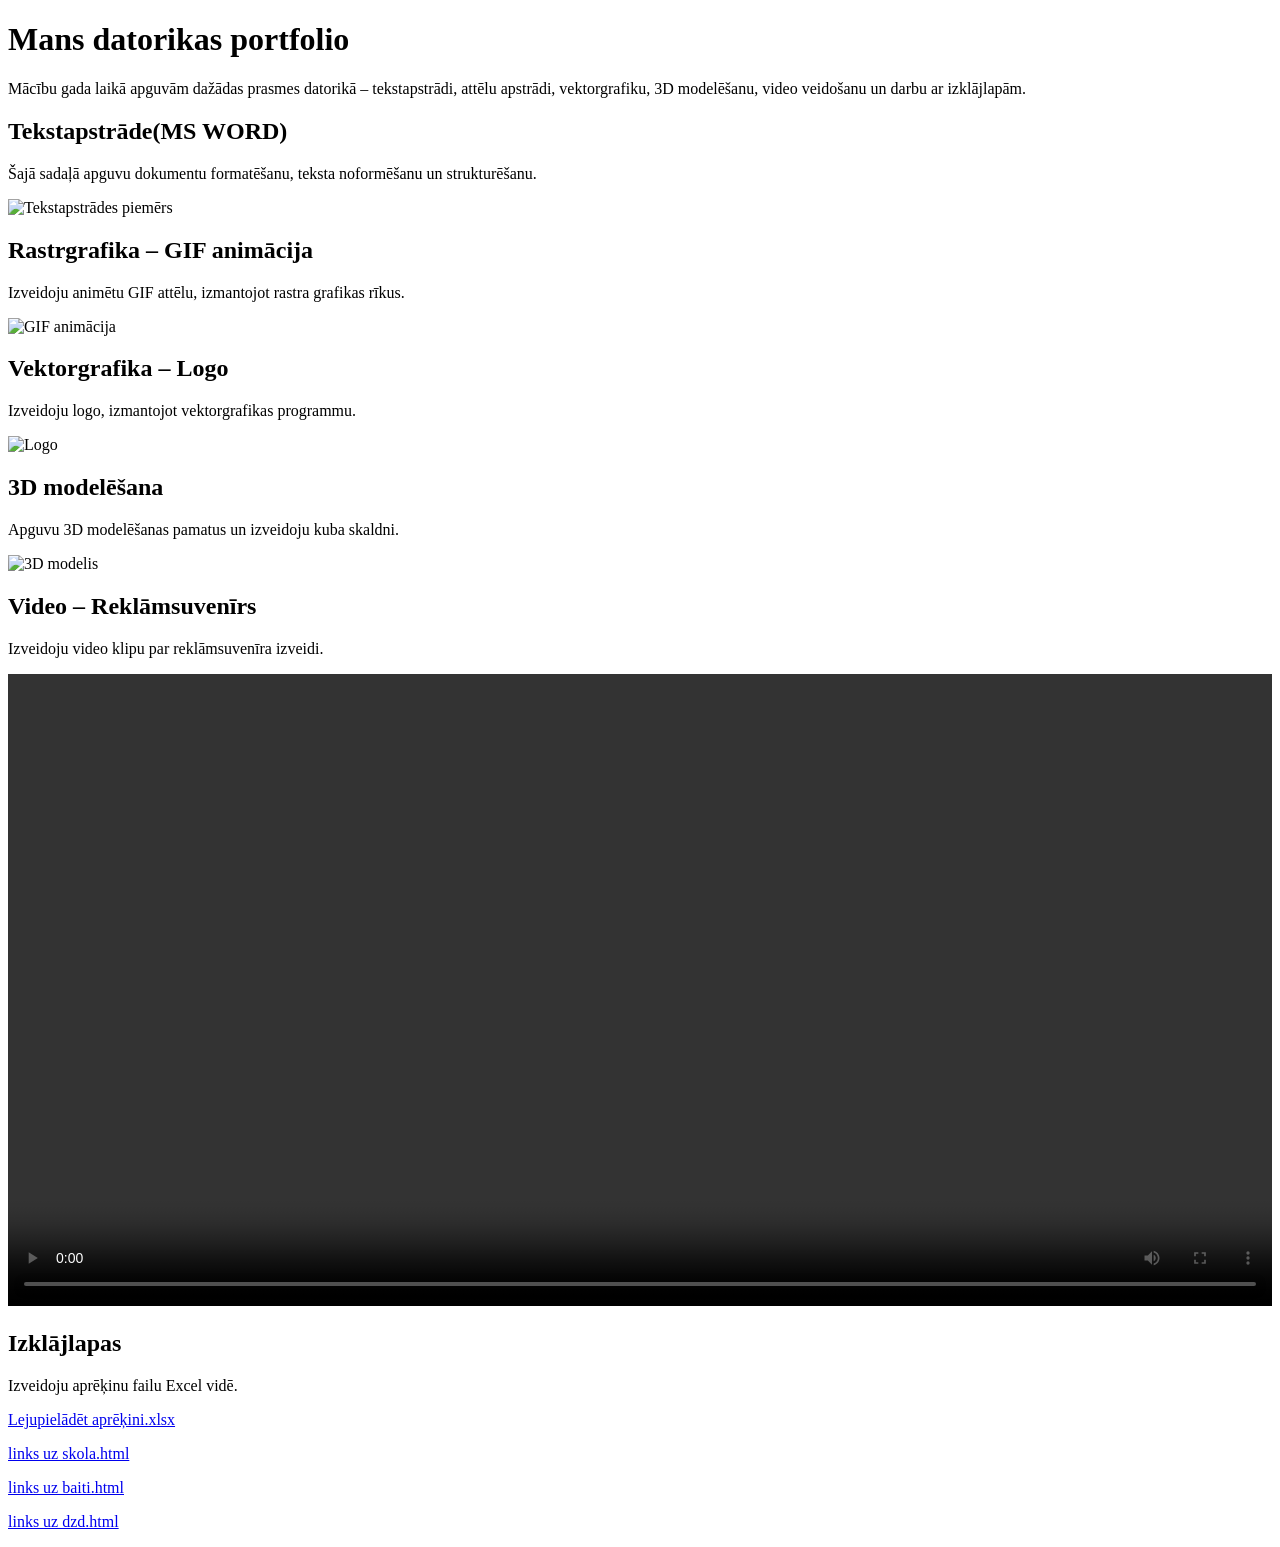
==== index.html @ 994fd0fd "Add files via upload" ====
<!DOCTYPE html>
<head>
    <meta charset="UTF-8">
    <title>Mans portfolio</title>
    <link rel="stylesheet" href="mansStils.css">
</head>
<body>

<div class="container">

    <h1>Mans datorikas portfolio</h1>
    <p>
        Mācību gada laikā apguvām dažādas prasmes datorikā – tekstapstrādi, attēlu apstrādi,
        vektorgrafiku, 3D modelēšanu, video veidošanu un darbu ar izklājlapām.
    </p>

    <!-- 1. tekstapstrāde -->
    <h2>Tekstapstrāde(MS WORD)</h2>
    <p>
        Šajā sadaļā apguvu dokumentu formatēšanu, teksta noformēšanu un strukturēšanu.
    </p>
    <img src="images/msword.jpg" alt="Tekstapstrādes piemērs">

    <!-- 2. rastrgrafika (GIF) -->
    <h2>Rastrgrafika – GIF animācija</h2>
    <p>
        Izveidoju animētu GIF attēlu, izmantojot rastra grafikas rīkus.
    </p>
    <img src="images/WIFI.gif" alt="GIF animācija">

    <!-- 3. vektorgrafika -->
    <h2>Vektorgrafika – Logo</h2>
    <p>
        Izveidoju logo, izmantojot vektorgrafikas programmu.
    </p>
    <img src="images/VARIS_LOGO.svg" alt="Logo">

    <!-- 4. 3D modelēšana -->
    <h2>3D modelēšana</h2>
    <p>
        Apguvu 3D modelēšanas pamatus un izveidoju kuba skaldni.
    </p>
    <img src="images/3d.png" alt="3D modelis">

    <!-- 5. Video -->
    <h2>Video – Reklāmsuvenīrs</h2>
    <p>
        Izveidoju video klipu par reklāmsuvenīra izveidi.
    </p>
    <video controls width="100%">
        <source src="video.mp4" type="video/mp4">
 
    </video>

    <!-- 6. Izklājlapas -->
    <h2>Izklājlapas</h2>
    <p>
        Izveidoju aprēķinu failu Excel vidē.
    </p>
    <a href="aprekini.xlsx" download>Lejupielādēt aprēķini.xlsx</a>

    <p>   <a href="skola.html"> links uz skola.html </a> </p>
    <p>   <a href="baiti.html"> links uz baiti.html </a> </p>
            <p>   <a href="dzd.html"> links uz dzd.html </a> </p>
            
    
</div>

</body>
</html>

</body>
</html>
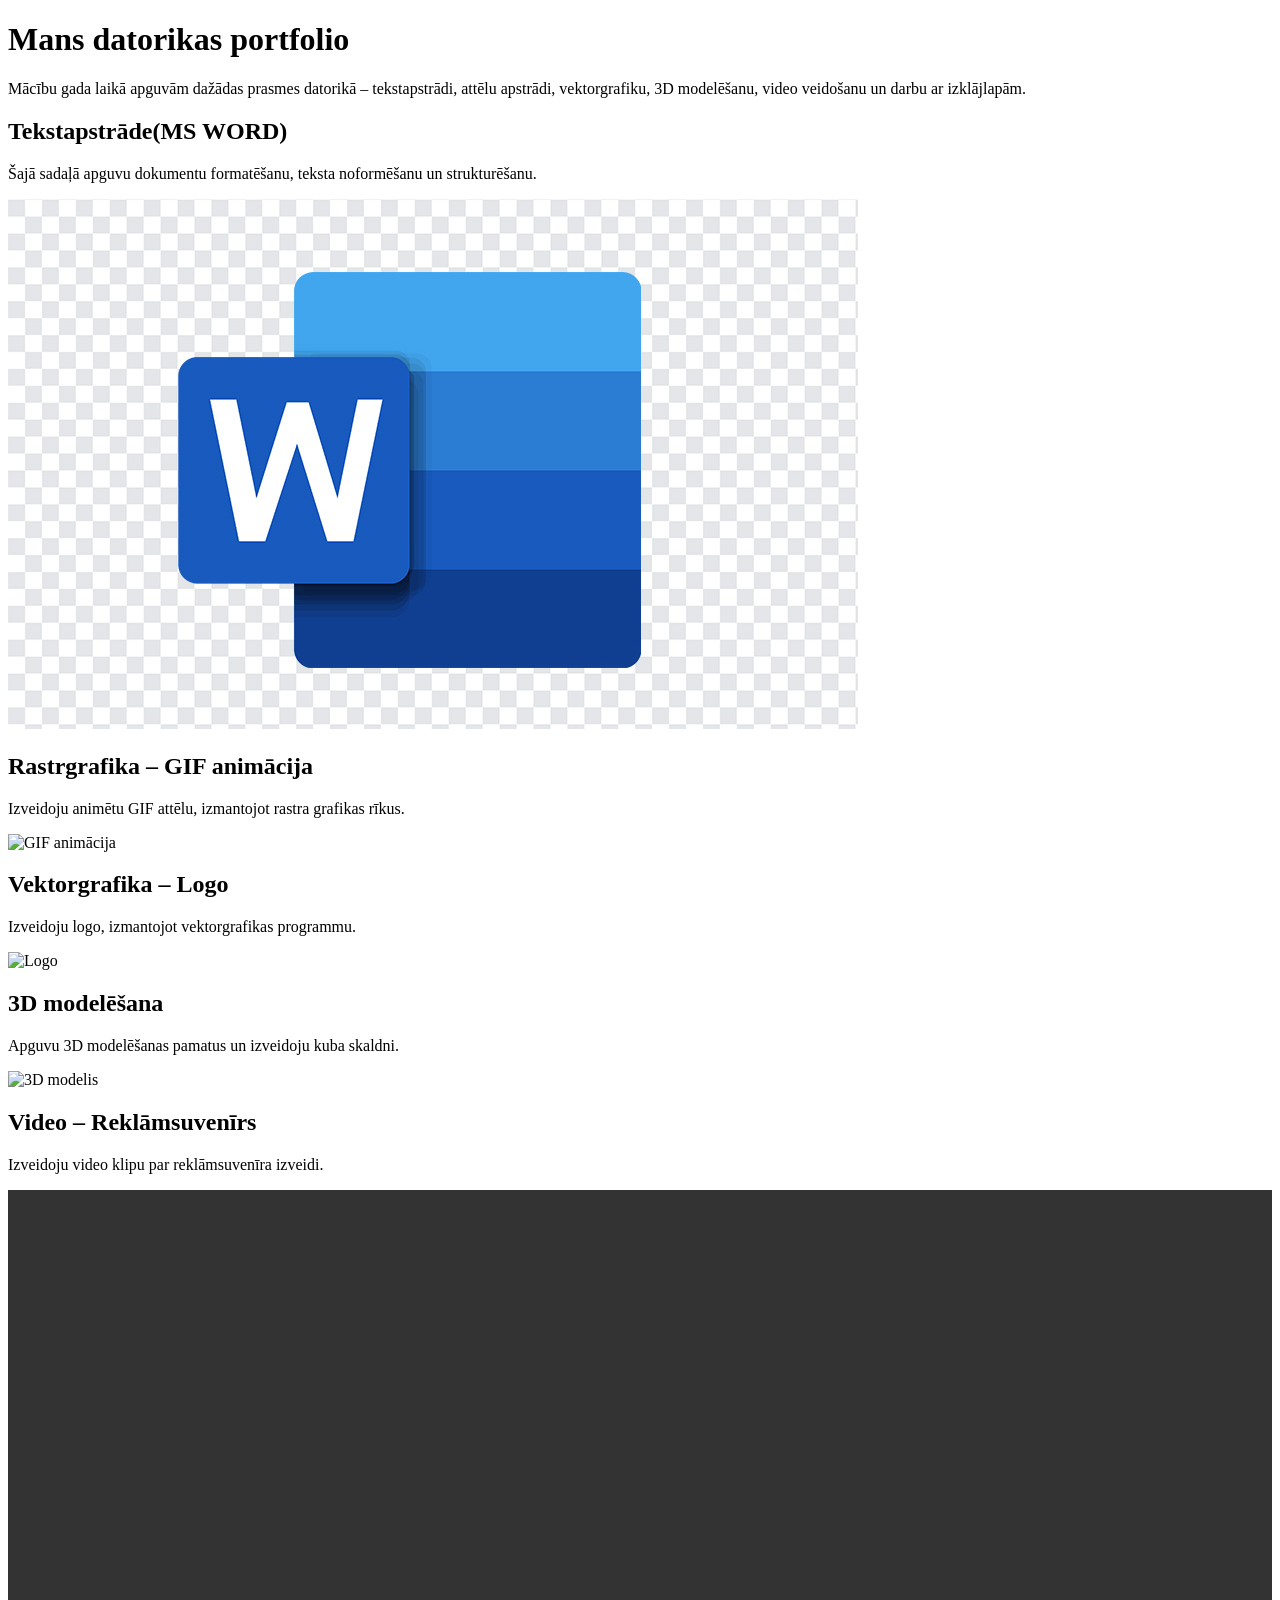
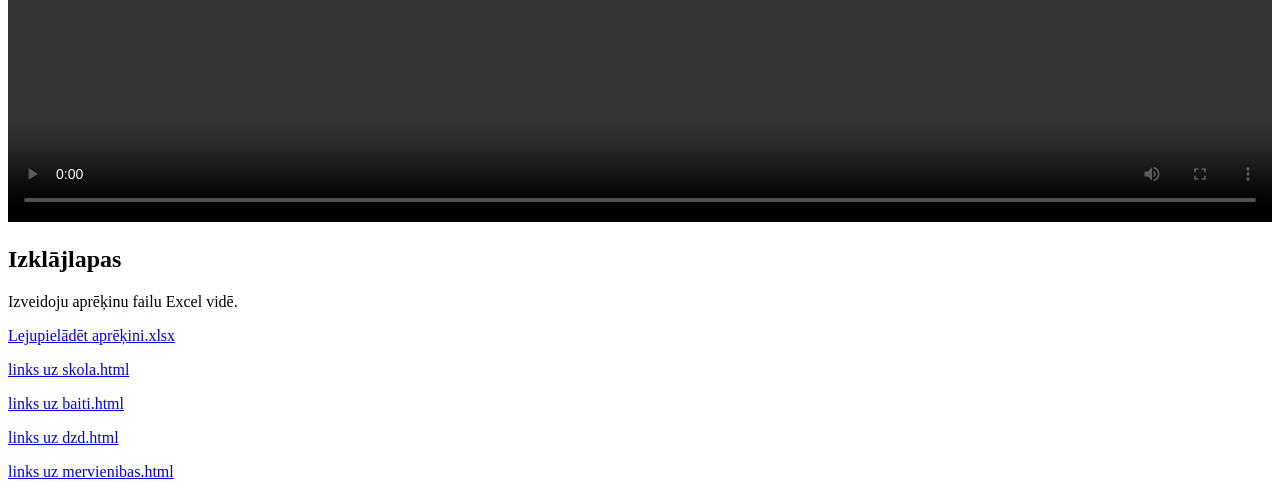
==== commit c695dc2e: "Add files via upload" ====
--- a/index.html
+++ b/index.html
@@ -62,7 +62,7 @@
     <p>   <a href="skola.html"> links uz skola.html </a> </p>
     <p>   <a href="baiti.html"> links uz baiti.html </a> </p>
             <p>   <a href="dzd.html"> links uz dzd.html </a> </p>
-            
+             <p>   <a href="mervienibas.html"> links uz mervienibas.html </a> </p>
     
 </div>
 
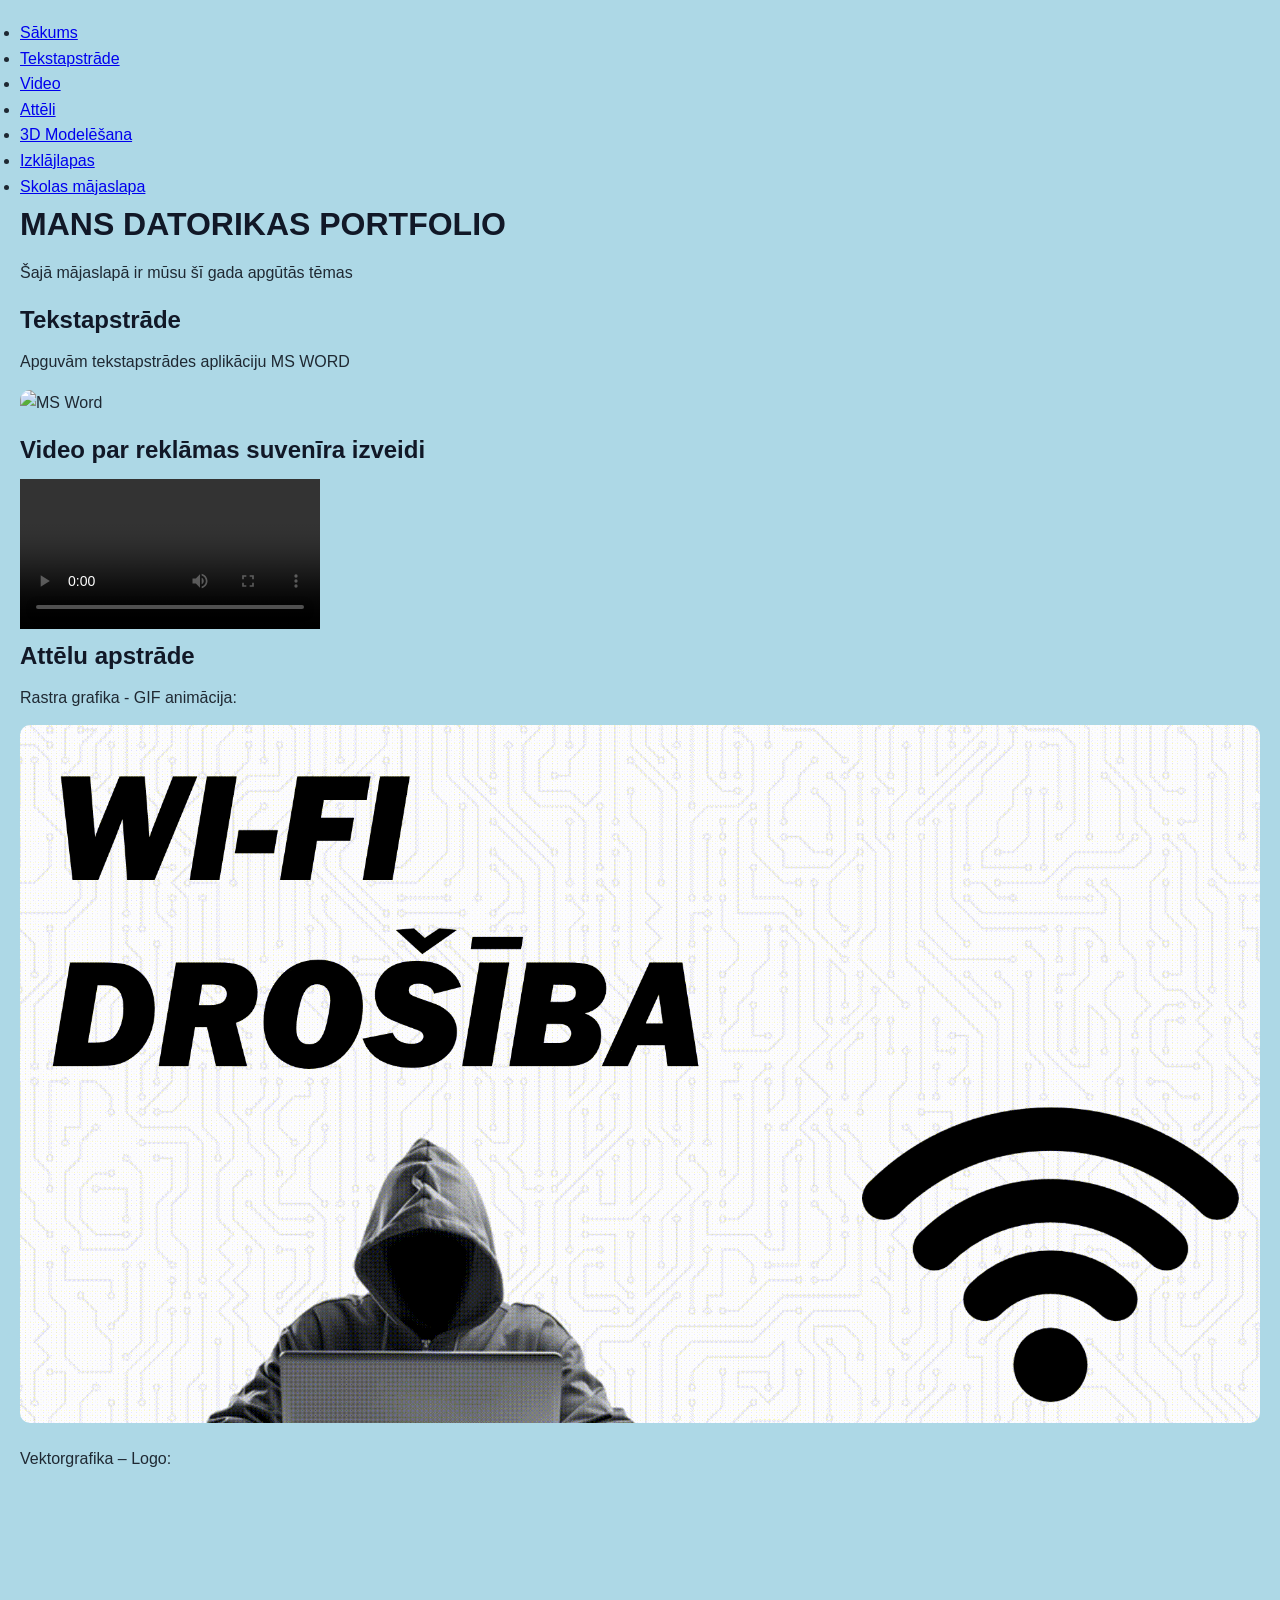
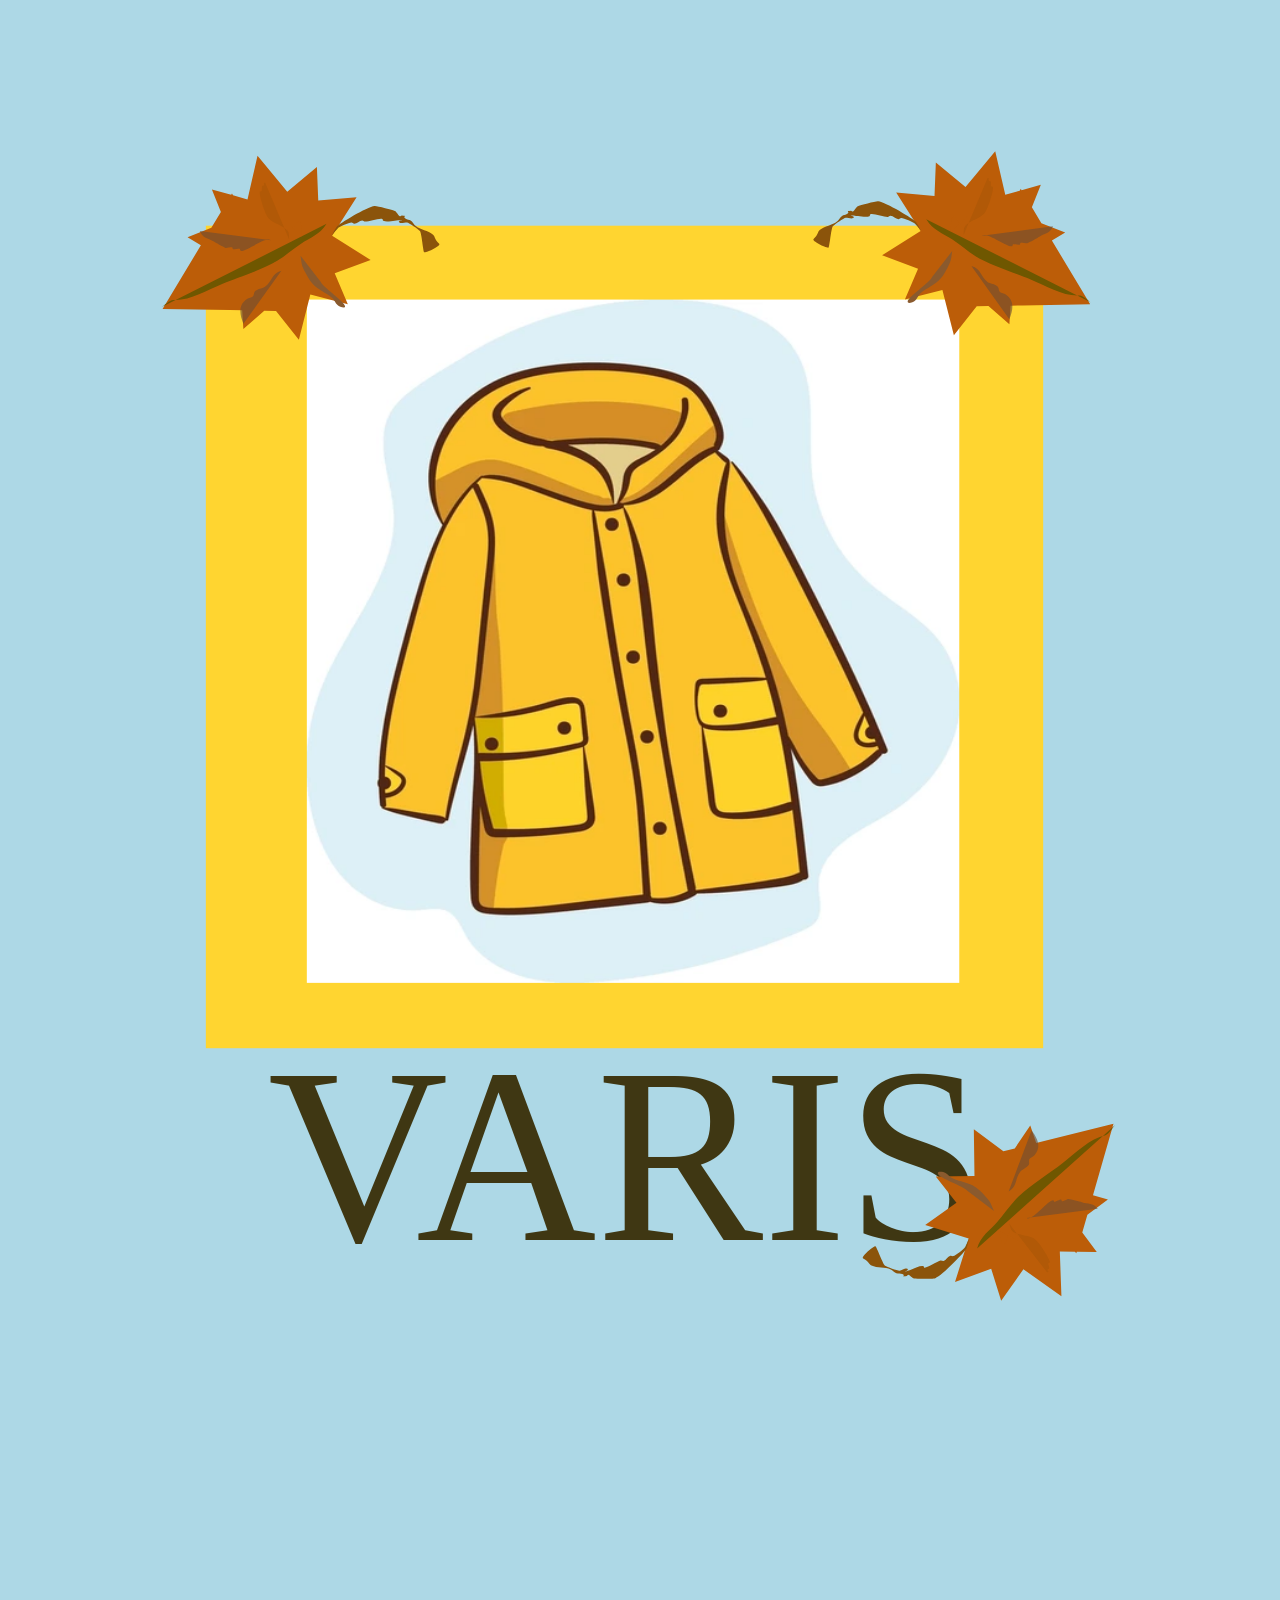
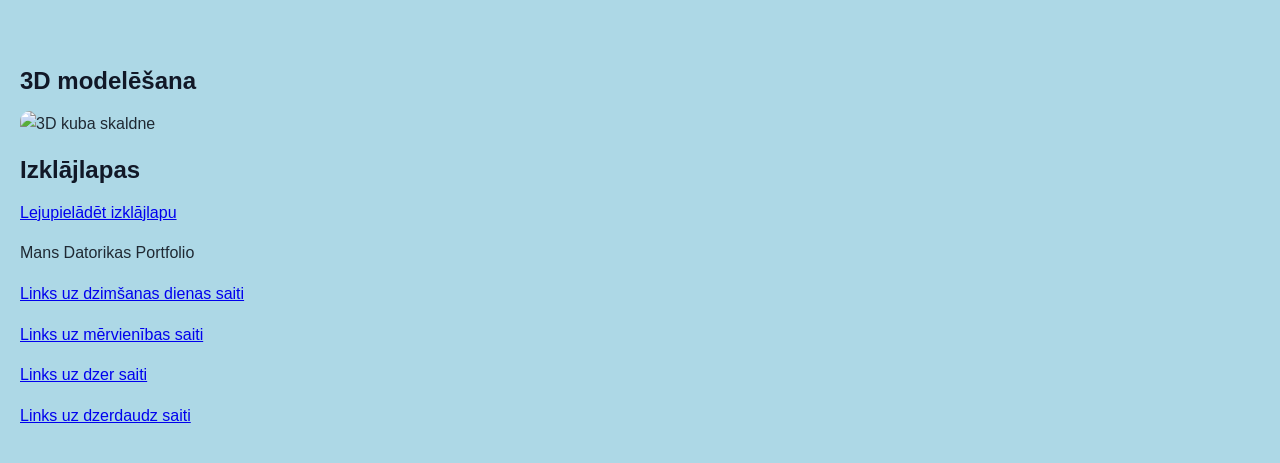
==== commit b8545c50: "Add files via upload" ====
--- a/index.html
+++ b/index.html
@@ -1,73 +1,76 @@
 <!DOCTYPE html>
+<html lang="lv">
 <head>
     <meta charset="UTF-8">
-    <title>Mans portfolio</title>
-    <link rel="stylesheet" href="mansStils.css">
+    <meta name="viewport" content="width=device-width, initial-scale=1.0">
+    <title>Mans Datorikas Portfolio</title>
+    <link rel="stylesheet" href="css/mansStils.css">
 </head>
 <body>
 
-<div class="container">
+    <!-- Navigācijas panelis -->
+    <nav class="navbar">
+        <ul>
+            <li><a href="#projekts">Sākums</a></li>
+             <li><a href="#tekstapstrade">Tekstapstrāde</a></li>
+            <li><a href="#video">Video</a></li>
+            <li><a href="#atteli">Attēli</a></li>
+            <li><a href="#3D">3D Modelēšana</a></li>
+            <li><a href="#izklajlapas">Izklājlapas</a></li>
+            <li><a href="skola.html">Skolas mājaslapa</a></li>
+        
+        </ul>
+    </nav>
 
-    <h1>Mans datorikas portfolio</h1>
-    <p>
-        Mācību gada laikā apguvām dažādas prasmes datorikā – tekstapstrādi, attēlu apstrādi,
-        vektorgrafiku, 3D modelēšanu, video veidošanu un darbu ar izklājlapām.
-    </p>
+    <!-- Sākums -->
+    <header id="Sākums">
+        <h1>MANS DATORIKAS PORTFOLIO</h1>
+        <p>Šajā mājaslapā ir mūsu šī gada apgūtās tēmas</p>
+    </header>
 
-    <!-- 1. tekstapstrāde -->
-    <h2>Tekstapstrāde(MS WORD)</h2>
-    <p>
-        Šajā sadaļā apguvu dokumentu formatēšanu, teksta noformēšanu un strukturēšanu.
-    </p>
-    <img src="images/msword.jpg" alt="Tekstapstrādes piemērs">
+    <section id="Tekstapstrāde">
+        <h2>Tekstapstrāde</h2>
+        <p>Apguvām tekstapstrādes aplikāciju MS WORD </p>
+         <img src="word.png" alt="MS Word">
+    </section>
+    
+    
+    <section id="Video">
+        <h2>Video par reklāmas suvenīra izveidi</h2>
+        <video controls>
+            <source src="video.mp4" type="video/mp4">
+            Jūsu pārlūkprogramma neatbalsta video atskaņošanu.
+        </video>
+    </section>
 
-    <!-- 2. rastrgrafika (GIF) -->
-    <h2>Rastrgrafika – GIF animācija</h2>
-    <p>
-        Izveidoju animētu GIF attēlu, izmantojot rastra grafikas rīkus.
-    </p>
-    <img src="images/WIFI.gif" alt="GIF animācija">
+    <!-- Attēli un grafika -->
+    <section id="atteli">
+        <h2>Attēlu apstrāde</h2>
+        <p>Rastra grafika - GIF animācija:</p>
+        <img src="wifi.gif" alt="GIF animācija">
+        <p>Vektorgrafika – Logo:</p>
+        <img src="varislogo.svg" alt="Logo">
+    </section>
 
-    <!-- 3. vektorgrafika -->
-    <h2>Vektorgrafika – Logo</h2>
-    <p>
-        Izveidoju logo, izmantojot vektorgrafikas programmu.
-    </p>
-    <img src="images/VARIS_LOGO.svg" alt="Logo">
+    <!-- 3D modelēšana -->
+    <section id="3D">
+        <h2>3D modelēšana</h2>
+        <img src="3d.png" alt="3D kuba skaldne">
+    </section>
 
-    <!-- 4. 3D modelēšana -->
-    <h2>3D modelēšana</h2>
-    <p>
-        Apguvu 3D modelēšanas pamatus un izveidoju kuba skaldni.
-    </p>
-    <img src="images/3d.png" alt="3D modelis">
+    <!-- Izklājlapas -->
+    <section id="izklajlapas">
+        <h2>Izklājlapas</h2>
+        <p><a href="aprekini.xlsx" download>Lejupielādēt izklājlapu</a></p>
+    </section>
 
-    <!-- 5. Video -->
-    <h2>Video – Reklāmsuvenīrs</h2>
-    <p>
-        Izveidoju video klipu par reklāmsuvenīra izveidi.
-    </p>
-    <video controls width="100%">
-        <source src="video.mp4" type="video/mp4">
- 
-    </video>
-
-    <!-- 6. Izklājlapas -->
-    <h2>Izklājlapas</h2>
-    <p>
-        Izveidoju aprēķinu failu Excel vidē.
-    </p>
-    <a href="aprekini.xlsx" download>Lejupielādēt aprēķini.xlsx</a>
-
-    <p>   <a href="skola.html"> links uz skola.html </a> </p>
-    <p>   <a href="baiti.html"> links uz baiti.html </a> </p>
-            <p>   <a href="dzd.html"> links uz dzd.html </a> </p>
-             <p>   <a href="mervienibas.html"> links uz mervienibas.html </a> </p>
+    <footer>
+        <p>Mans Datorikas Portfolio</p>
+        <p><a href="dzd.html">Links uz dzimšanas dienas saiti</a></p>
+        <p><a href="mervienibas.html">Links uz mērvienības saiti</a></p>
+         <p><a href="dzer.html">Links uz dzer saiti</a></p>
+          <p><a href="dzerdaudz.html">Links uz dzerdaudz saiti</a></p>
+    </footer>
     
-</div>
-
-</body>
-</html>
-
 </body>
 </html>
--- a/css/mansStils.css
+++ b/css/mansStils.css
@@ -0,0 +1,115 @@
+/* Importē skaistu, modernu fontu */
+@import url('https://fonts.googleapis.com/css2?family=Inter:wght@300;400;600&display=swap');
+
+/* Reset */
+* {
+    margin: 0;
+    padding: 0;
+    box-sizing: border-box;
+}
+
+/* Pamata stils */
+body {
+    font-family: 'Inter', sans-serif;
+    background-color: #f9fafb;
+    color: #1f2933;
+    line-height: 1.6;
+    padding: 20px;
+    background-color: #ADD8E6;
+}
+
+
+
+/* Konteiners */
+.container {
+    max-width: 900px;
+    margin: 0 auto;
+    padding: 20px;
+}
+
+/* Virsraksti */
+h1, h2, h3 {
+    font-weight: 600;
+    margin-bottom: 10px;
+    color: #111827;
+}
+
+/* Paragrāfi */
+p {
+    margin-bottom: 15px;
+    font-size: 16px;
+}
+
+/* Navigācija */
+.nav {
+    display: flex;
+    justify-content: space-between;
+    align-items: center;
+    margin-bottom: 20px;
+}
+
+.nav a {
+    text-decoration: none;
+    color: #374151;
+    margin-left: 15px;
+    transition: color 0.2s;
+}
+
+.nav a:hover {
+    color: #2563eb;
+}
+
+/* Kartītes (cards) */
+.card {
+    background: #ffffff;
+    padding: 20px;
+    border-radius: 12px;
+    box-shadow: 0 4px 10px rgba(0,0,0,0.05);
+    margin-bottom: 20px;
+}
+
+/* Attēli */
+img {
+    width: 100%;
+    height: auto;
+    border-radius: 10px;
+    margin-bottom: 15px;
+}
+
+/* Grid layout */
+.grid {
+    display: grid;
+    grid-template-columns: repeat(auto-fit, minmax(250px, 1fr));
+    gap: 20px;
+}
+
+/* Pogas */
+.button {
+    display: inline-block;
+    padding: 10px 18px;
+    background-color: #2563eb;
+    color: white;
+    border-radius: 8px;
+    text-decoration: none;
+    transition: background 0.2s;
+}
+
+.button:hover {
+    background-color: #1d4ed8;
+}
+
+/* Footer */
+.footer {
+    text-align: center;
+    margin-top: 40px;
+    font-size: 14px;
+    color: #6b7280;
+}/*
+Click nbfs://nbhost/SystemFileSystem/Templates/Licenses/license-default.txt to change this license
+Click nbfs://nbhost/SystemFileSystem/Templates/ClientSide/css.css to edit this template
+*/
+/* 
+    Created on : Mar 19, 2026, 10:40:50 AM
+    Author     : mpastars
+*/
+
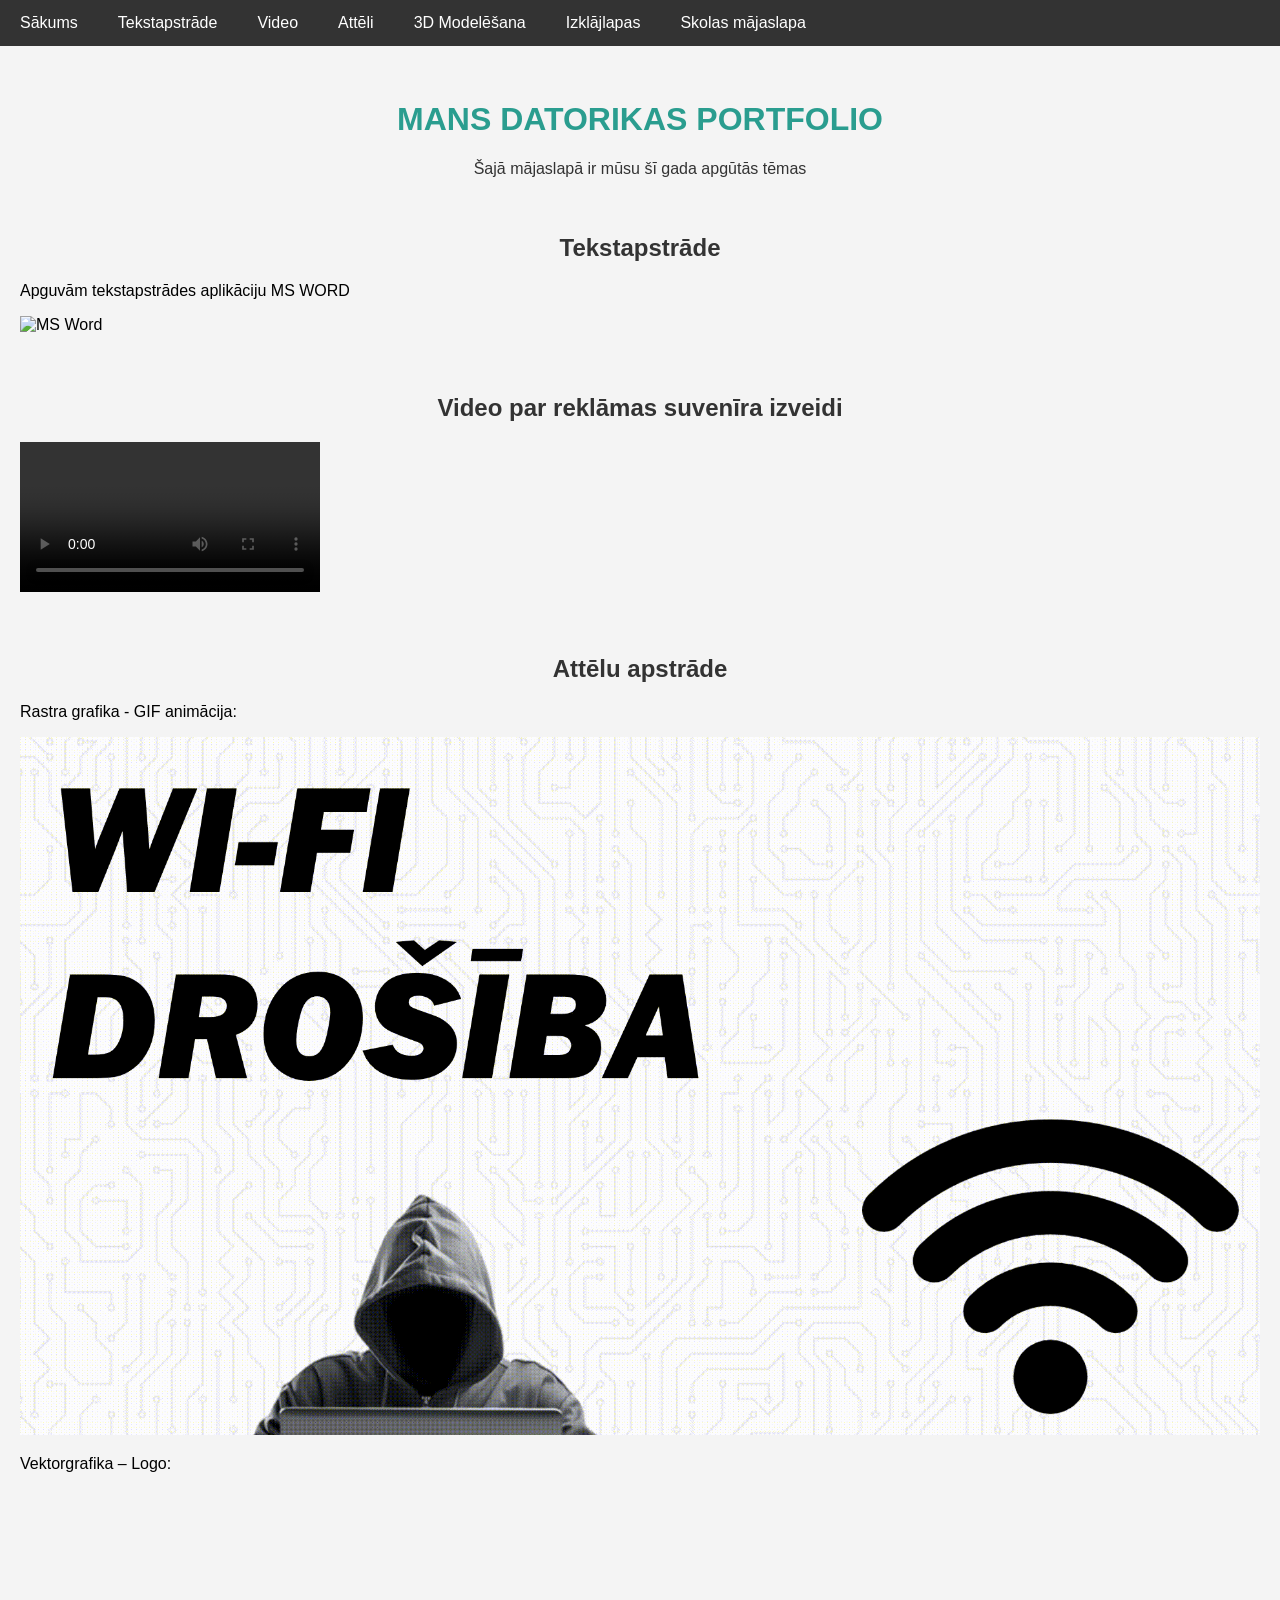
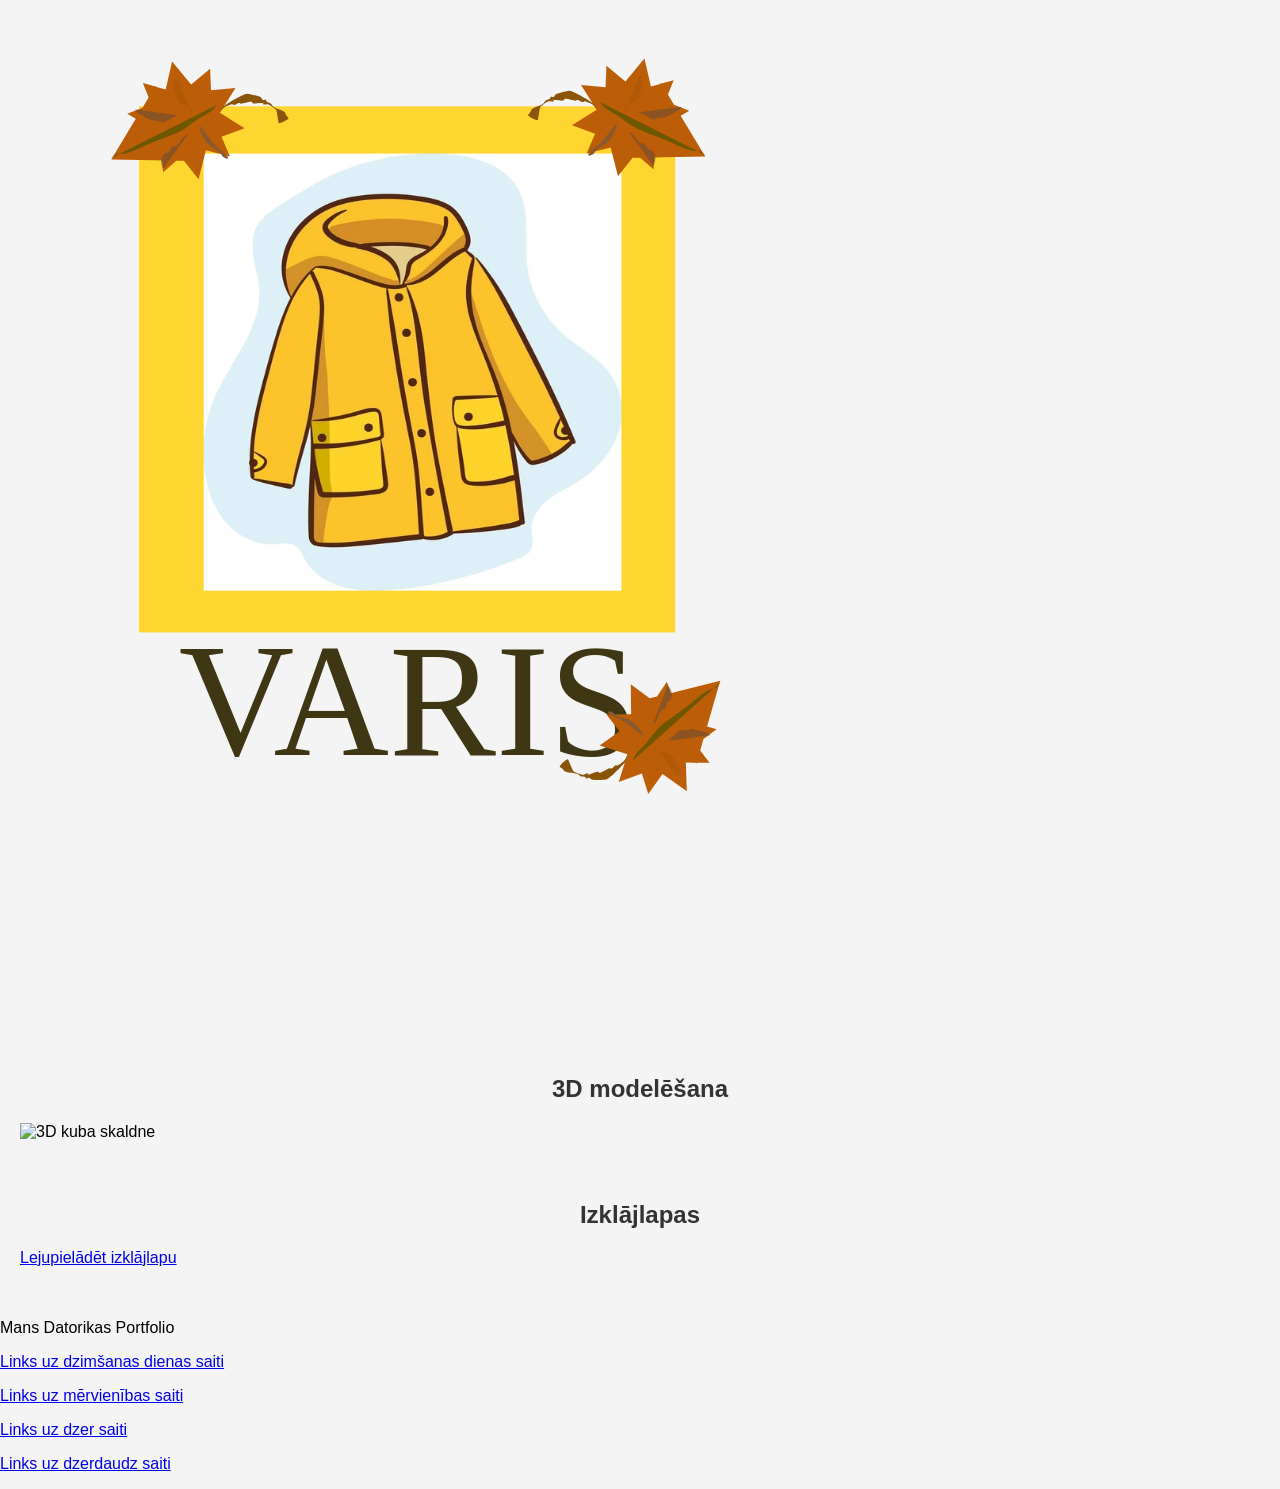
==== commit 112f51fd: "Update section IDs and remove comments in HTML" ====
--- a/index.html
+++ b/index.html
@@ -8,10 +8,10 @@
 </head>
 <body>
 
-    <!-- Navigācijas panelis -->
+
     <nav class="navbar">
         <ul>
-            <li><a href="#projekts">Sākums</a></li>
+            <li><a href="#sakums">Sākums</a></li>
              <li><a href="#tekstapstrade">Tekstapstrāde</a></li>
             <li><a href="#video">Video</a></li>
             <li><a href="#atteli">Attēli</a></li>
@@ -22,20 +22,20 @@
         </ul>
     </nav>
 
-    <!-- Sākums -->
-    <header id="Sākums">
+   
+    <header id="sakums">
         <h1>MANS DATORIKAS PORTFOLIO</h1>
         <p>Šajā mājaslapā ir mūsu šī gada apgūtās tēmas</p>
     </header>
 
-    <section id="Tekstapstrāde">
+    <section id="tekstapstrade">
         <h2>Tekstapstrāde</h2>
         <p>Apguvām tekstapstrādes aplikāciju MS WORD </p>
          <img src="word.png" alt="MS Word">
     </section>
     
     
-    <section id="Video">
+    <section id="video">
         <h2>Video par reklāmas suvenīra izveidi</h2>
         <video controls>
             <source src="video.mp4" type="video/mp4">
@@ -43,7 +43,7 @@
         </video>
     </section>
 
-    <!-- Attēli un grafika -->
+ 
     <section id="atteli">
         <h2>Attēlu apstrāde</h2>
         <p>Rastra grafika - GIF animācija:</p>
@@ -52,13 +52,13 @@
         <img src="varislogo.svg" alt="Logo">
     </section>
 
-    <!-- 3D modelēšana -->
+ 
     <section id="3D">
         <h2>3D modelēšana</h2>
         <img src="3d.png" alt="3D kuba skaldne">
     </section>
 
-    <!-- Izklājlapas -->
+   
     <section id="izklajlapas">
         <h2>Izklājlapas</h2>
         <p><a href="aprekini.xlsx" download>Lejupielādēt izklājlapu</a></p>
@@ -73,4 +73,4 @@
     </footer>
     
 </body>
-</html>+</html>
--- a/css/mansStils.css
+++ b/css/mansStils.css
@@ -1,115 +1,64 @@
-/* Importē skaistu, modernu fontu */
-@import url('https://fonts.googleapis.com/css2?family=Inter:wght@300;400;600&display=swap');
-
-/* Reset */
-* {
+body {
+    font-family: Arial, sans-serif;
+    background-color: #f4f4f4;
     margin: 0;
     padding: 0;
-    box-sizing: border-box;
 }
 
-/* Pamata stils */
-body {
-    font-family: 'Inter', sans-serif;
-    background-color: #f9fafb;
-    color: #1f2933;
-    line-height: 1.6;
-    padding: 20px;
-    background-color: #ADD8E6;
+/* Navigācijas josla */
+.navbar {
+    background-color: #333;
+    overflow: hidden;
+    position: fixed;
+    top: 0;
+    width: 100%;
+    z-index: 1000;
 }
 
+.navbar ul {
+    list-style-type: none;
+    padding: 0;
+    margin: 0;
+}
 
+.navbar ul li {
+    float: left;
+}
 
-/* Konteiners */
-.container {
-    max-width: 900px;
-    margin: 0 auto;
+.navbar ul li a {
+    display: block;
+    color: white;
+    text-align: center;
+    padding: 14px 20px;
+    text-decoration: none;
+}
+
+.navbar ul li a:hover {
+    background-color: #575757;
+}
+
+/* Atstarpe virs virsraksta un sadaļām */
+header, section {
+    padding-top: 80px; /* Pārliecināmies, ka ir pietiekami daudz vietas zem fiksētās navigācijas */
+}
+
+/* Sadaļu stili */
+section {
     padding: 20px;
 }
 
-/* Virsraksti */
-h1, h2, h3 {
-    font-weight: 600;
-    margin-bottom: 10px;
-    color: #111827;
+header, section h2 {
+    text-align: center;
+    color: #333;
 }
 
-/* Paragrāfi */
-p {
-    margin-bottom: 15px;
-    font-size: 16px;
+h1 {
+    color: #2a9d8f;
 }
 
-/* Navigācija */
-.nav {
-    display: flex;
-    justify-content: space-between;
-    align-items: center;
-    margin-bottom: 20px;
+/* Attēli un video */
+img {
+    max-width: 100%;
+    height: auto;
 }
 
-.nav a {
-    text-decoration: none;
-    color: #374151;
-    margin-left: 15px;
-    transition: color 0.2s;
-}
-
-.nav a:hover {
-    color: #2563eb;
-}
-
-/* Kartītes (cards) */
-.card {
-    background: #ffffff;
-    padding: 20px;
-    border-radius: 12px;
-    box-shadow: 0 4px 10px rgba(0,0,0,0.05);
-    margin-bottom: 20px;
-}
-
-/* Attēli */
-img {
-    width: 100%;
-    height: auto;
-    border-radius: 10px;
-    margin-bottom: 15px;
-}
-
-/* Grid layout */
-.grid {
-    display: grid;
-    grid-template-columns: repeat(auto-fit, minmax(250px, 1fr));
-    gap: 20px;
-}
-
-/* Pogas */
-.button {
-    display: inline-block;
-    padding: 10px 18px;
-    background-color: #2563eb;
-    color: white;
-    border-radius: 8px;
-    text-decoration: none;
-    transition: background 0.2s;
-}
-
-.button:hover {
-    background-color: #1d4ed8;
-}
-
-/* Footer */
-.footer {
-    text-align: center;
-    margin-top: 40px;
-    font-size: 14px;
-    color: #6b7280;
-}/*
-Click nbfs://nbhost/SystemFileSystem/Templates/Licenses/license-default.txt to change this license
-Click nbfs://nbhost/SystemFileSystem/Templates/ClientSide/css.css to edit this template
-*/
-/* 
-    Created on : Mar 19, 2026, 10:40:50 AM
-    Author     : mpastars
-*/
-
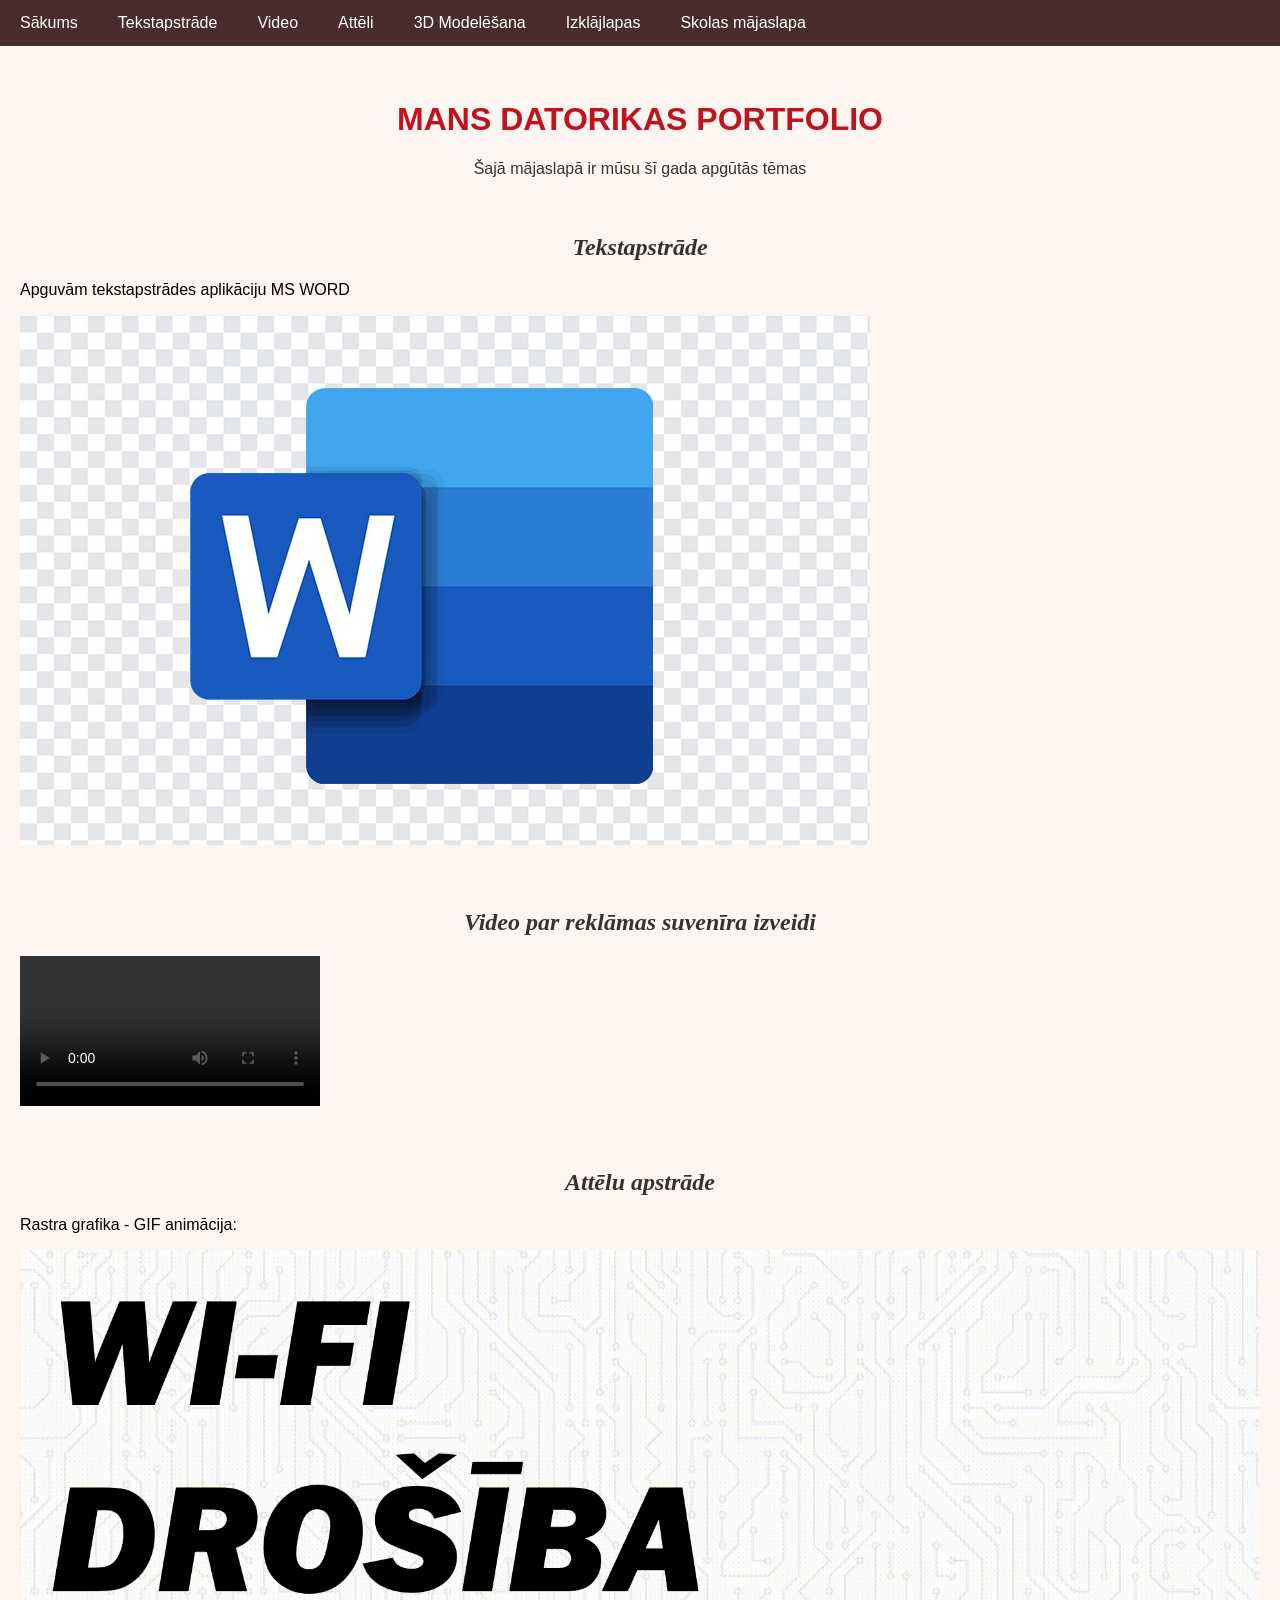
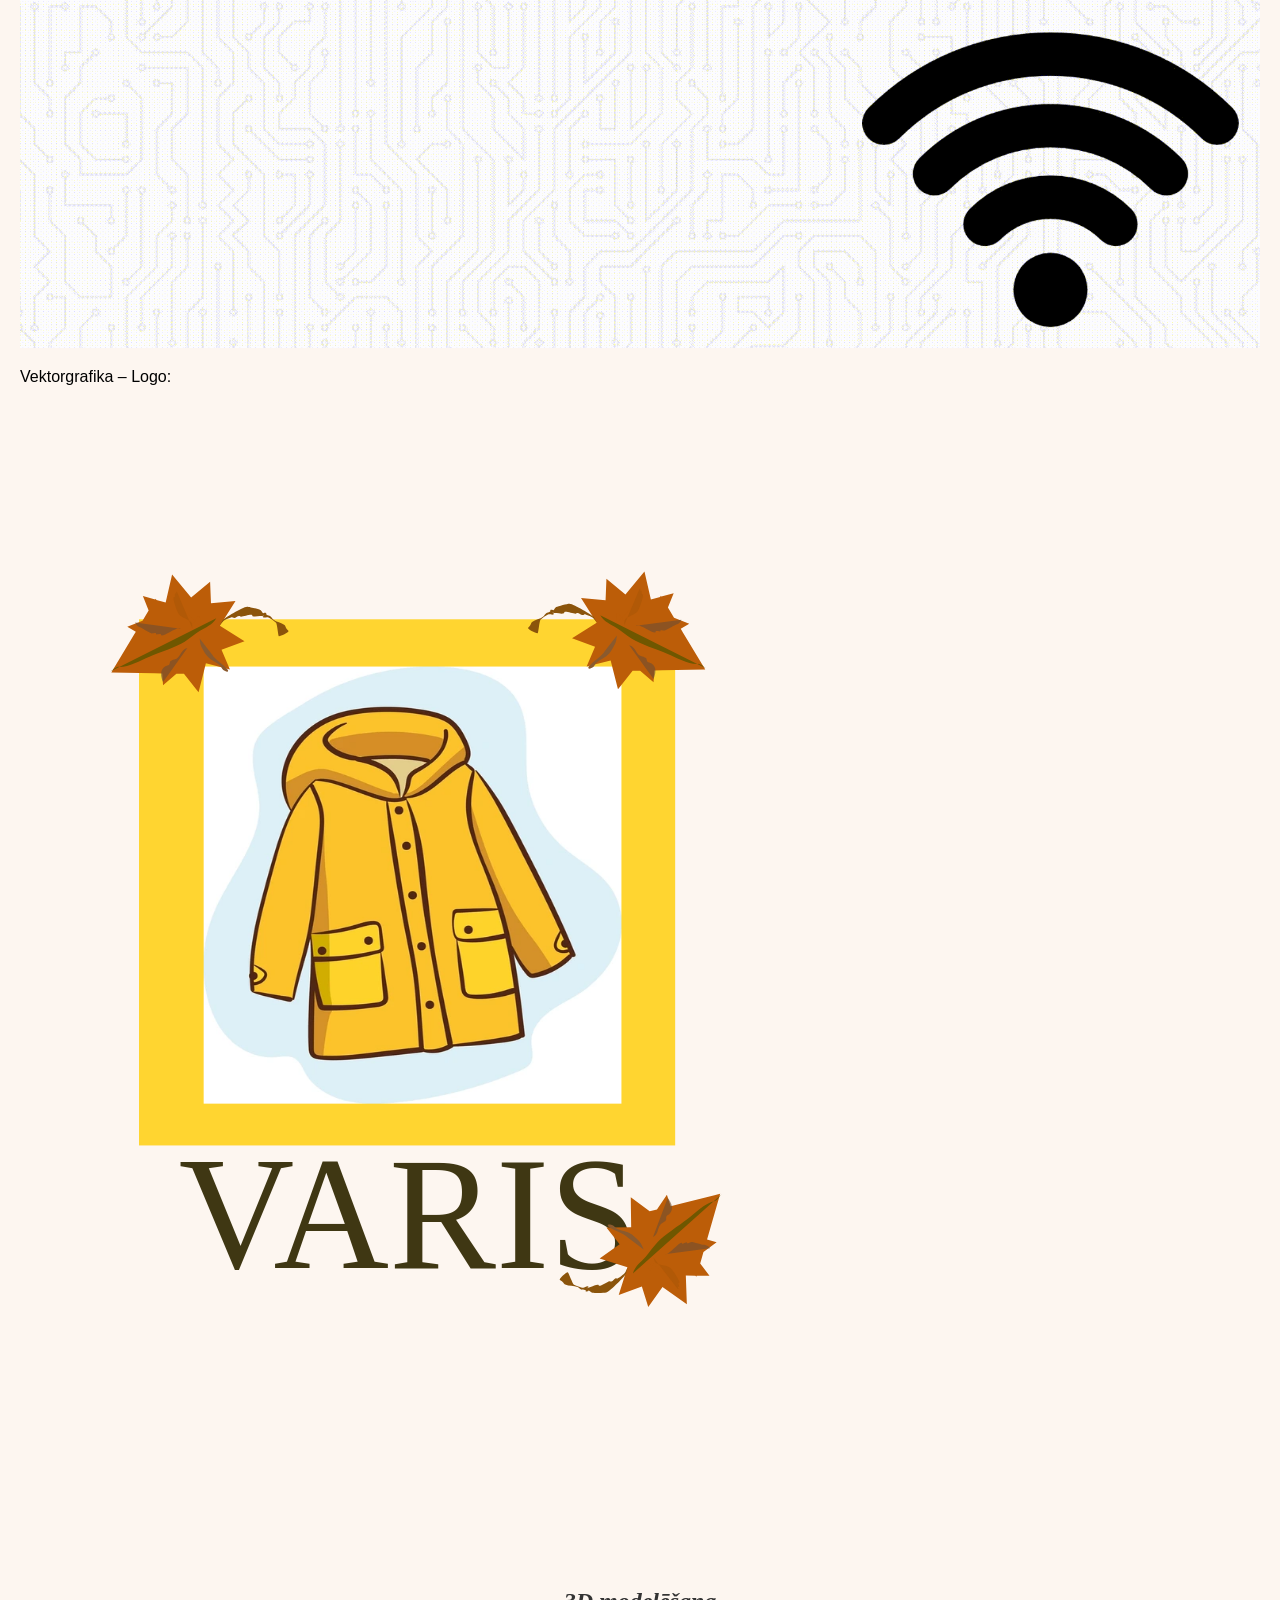
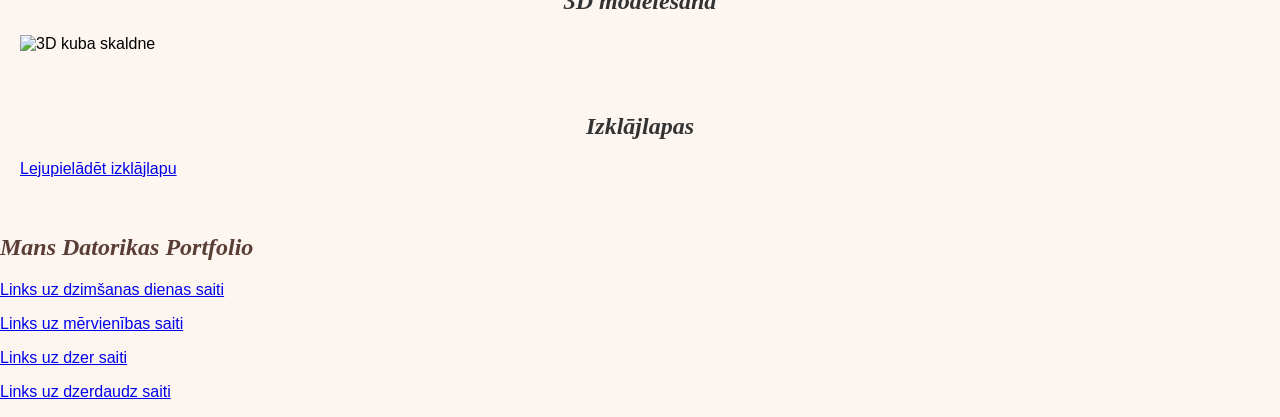
==== commit cec1742b: "Update image source and footer formatting" ====
--- a/index.html
+++ b/index.html
@@ -31,7 +31,7 @@
     <section id="tekstapstrade">
         <h2>Tekstapstrāde</h2>
         <p>Apguvām tekstapstrādes aplikāciju MS WORD </p>
-         <img src="word.png" alt="MS Word">
+         <img src="msword.jpg" alt="MS Word">
     </section>
     
     
@@ -65,7 +65,8 @@
     </section>
 
     <footer>
-        <p>Mans Datorikas Portfolio</p>
+        <p>  <h2>Mans Datorikas Portfolio
+        </h2> </p>
         <p><a href="dzd.html">Links uz dzimšanas dienas saiti</a></p>
         <p><a href="mervienibas.html">Links uz mērvienības saiti</a></p>
          <p><a href="dzer.html">Links uz dzer saiti</a></p>
--- a/css/mansStils.css
+++ b/css/mansStils.css
@@ -1,13 +1,13 @@
 body {
     font-family: Arial, sans-serif;
-    background-color: #f4f4f4;
+    background-color: #fdf6f0;
     margin: 0;
     padding: 0;
 }
 
-/* Navigācijas josla */
+
 .navbar {
-    background-color: #333;
+    background-color: #4a2c2a;
     overflow: hidden;
     position: fixed;
     top: 0;
@@ -34,15 +34,15 @@
 }
 
 .navbar ul li a:hover {
-    background-color: #575757;
+    background-color: #7a4b46;
 }
 
-/* Atstarpe virs virsraksta un sadaļām */
+
 header, section {
-    padding-top: 80px; /* Pārliecināmies, ka ir pietiekami daudz vietas zem fiksētās navigācijas */
+    padding-top: 80px;
 }
 
-/* Sadaļu stili */
+
 section {
     padding: 20px;
 }
@@ -53,12 +53,17 @@
 }
 
 h1 {
-    color: #2a9d8f;
+    color: #c1121f;
 }
 
-/* Attēli un video */
+h2 {
+    font-family: "Georgia", serif;
+    font-style: italic;
+    color: #5a3e36;
+}
+
+
 img {
     max-width: 100%;
     height: auto;
 }
-
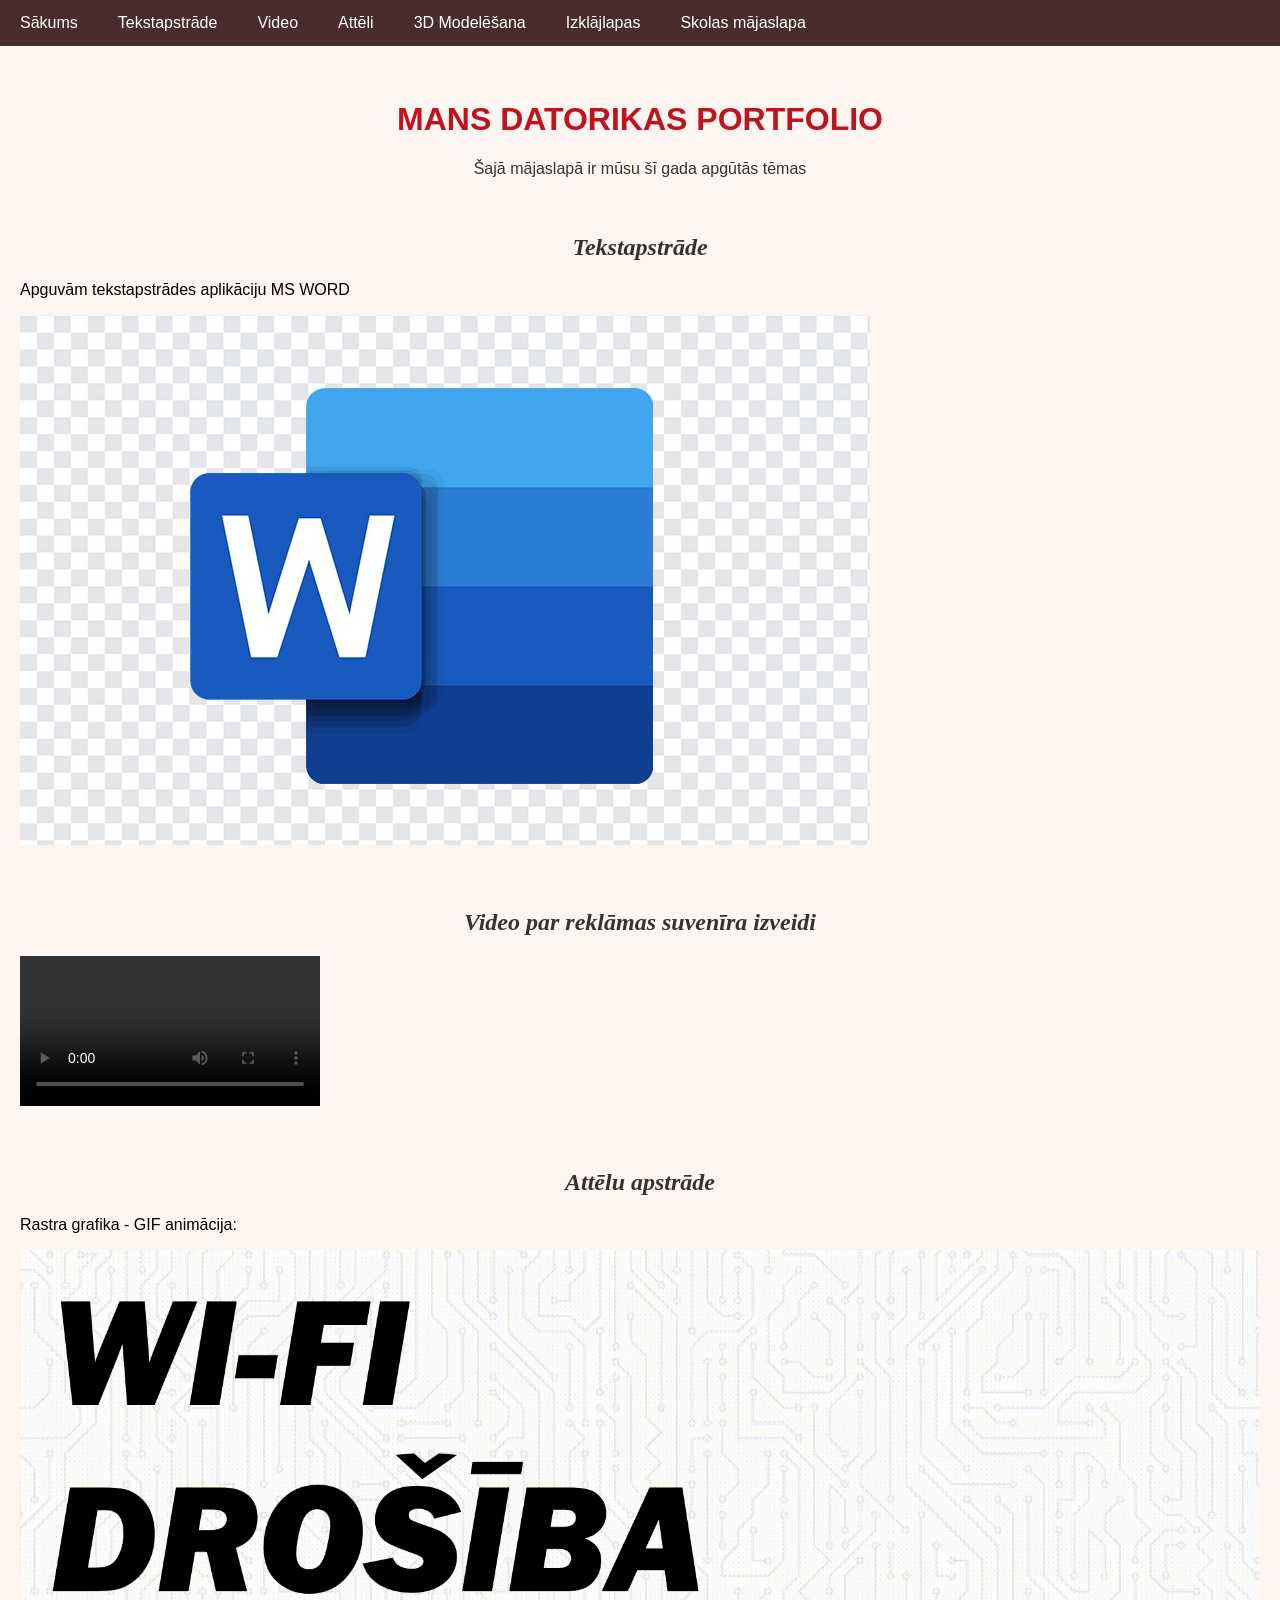
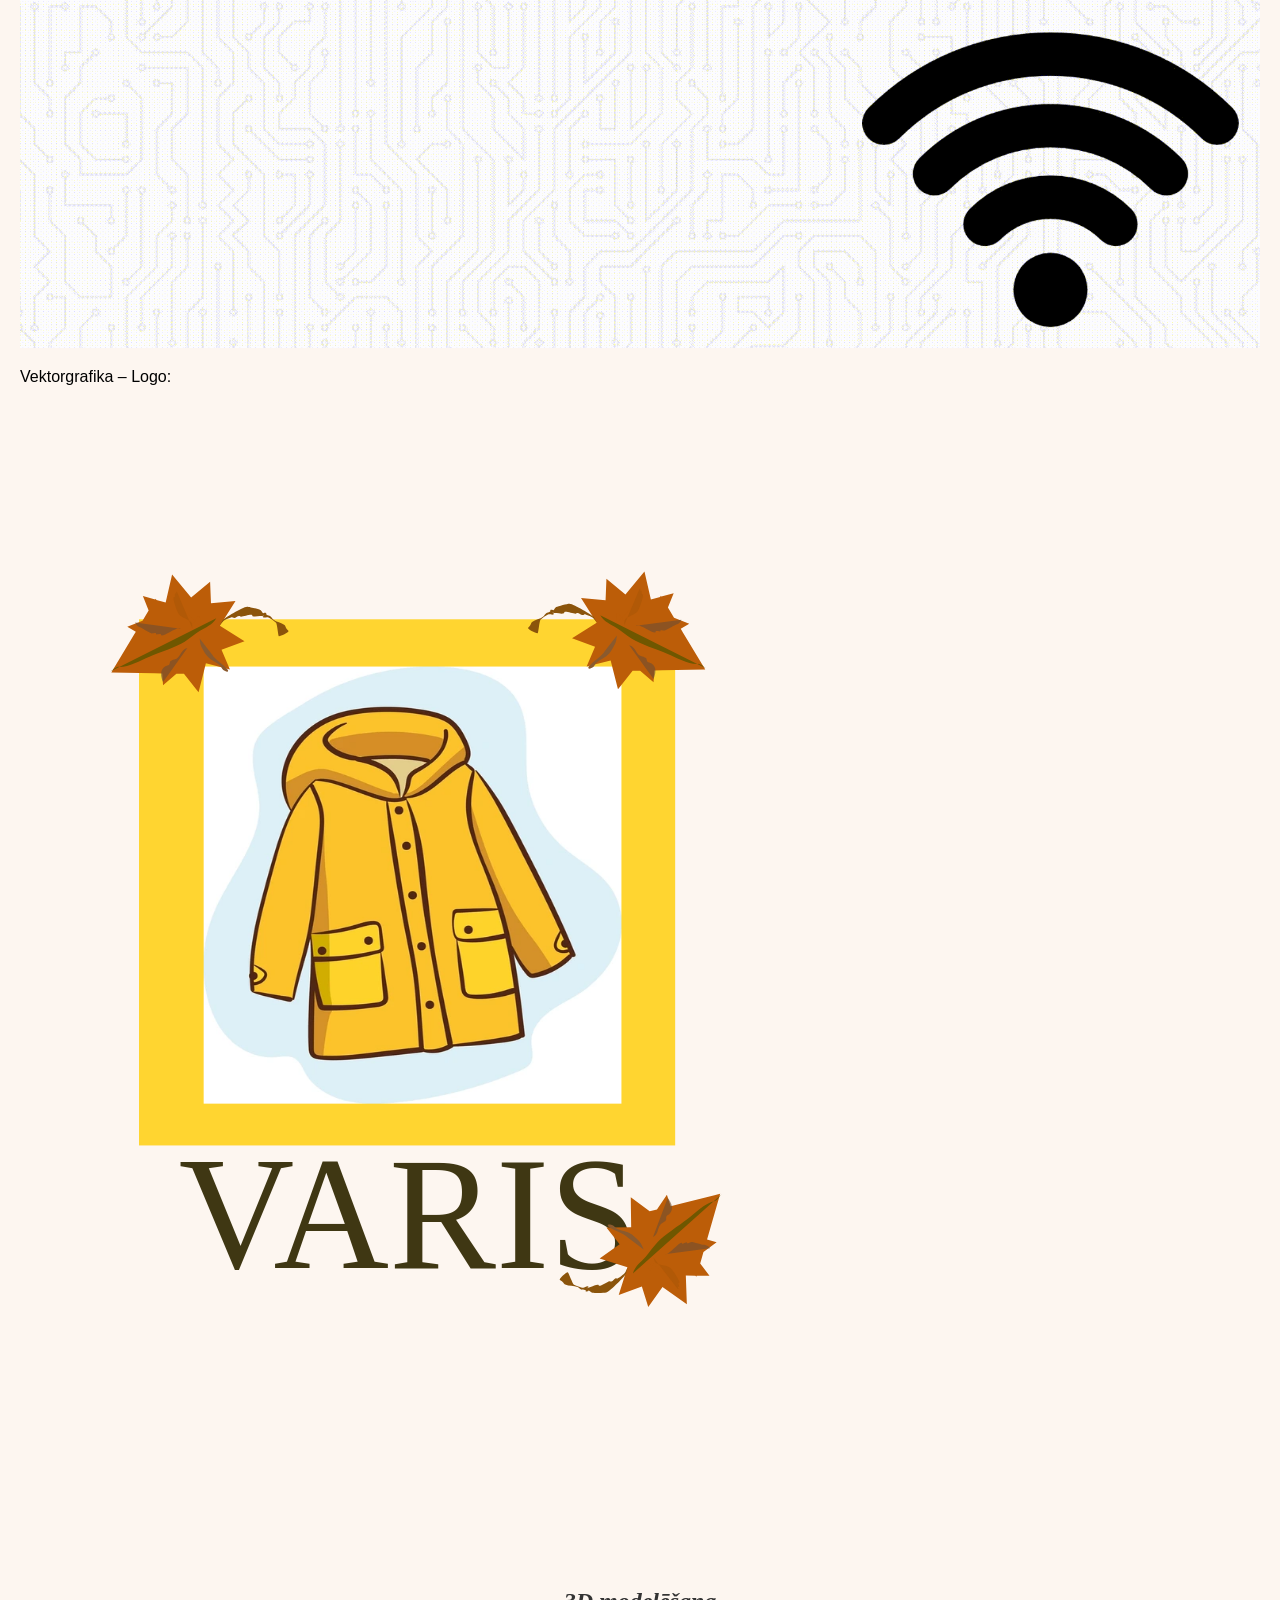
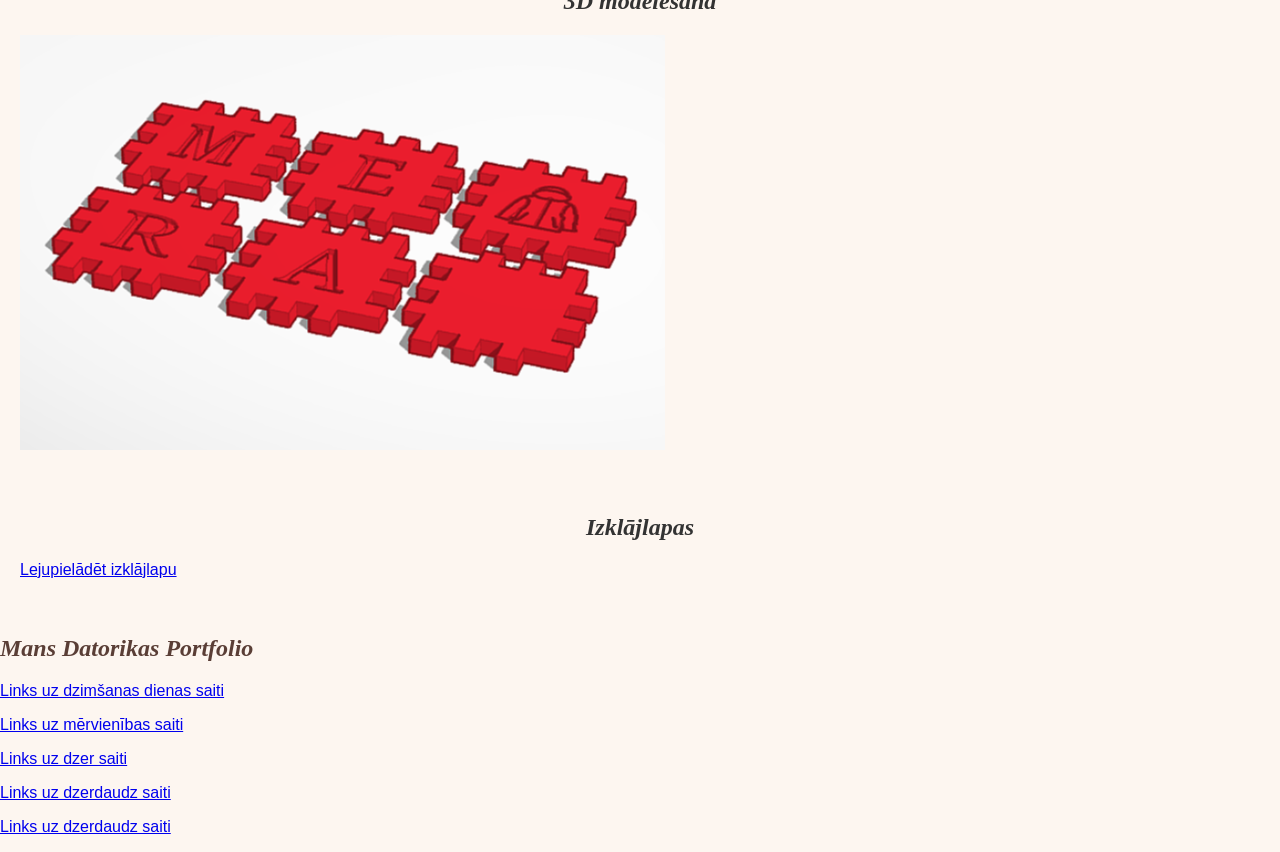
==== commit 66600b0b: "Add link to 'otrais.html' in footer" ====
--- a/index.html
+++ b/index.html
@@ -71,6 +71,7 @@
         <p><a href="mervienibas.html">Links uz mērvienības saiti</a></p>
          <p><a href="dzer.html">Links uz dzer saiti</a></p>
           <p><a href="dzerdaudz.html">Links uz dzerdaudz saiti</a></p>
+         <p><a href="otrais.html">Links uz dzerdaudz saiti</a></p>
     </footer>
     
 </body>
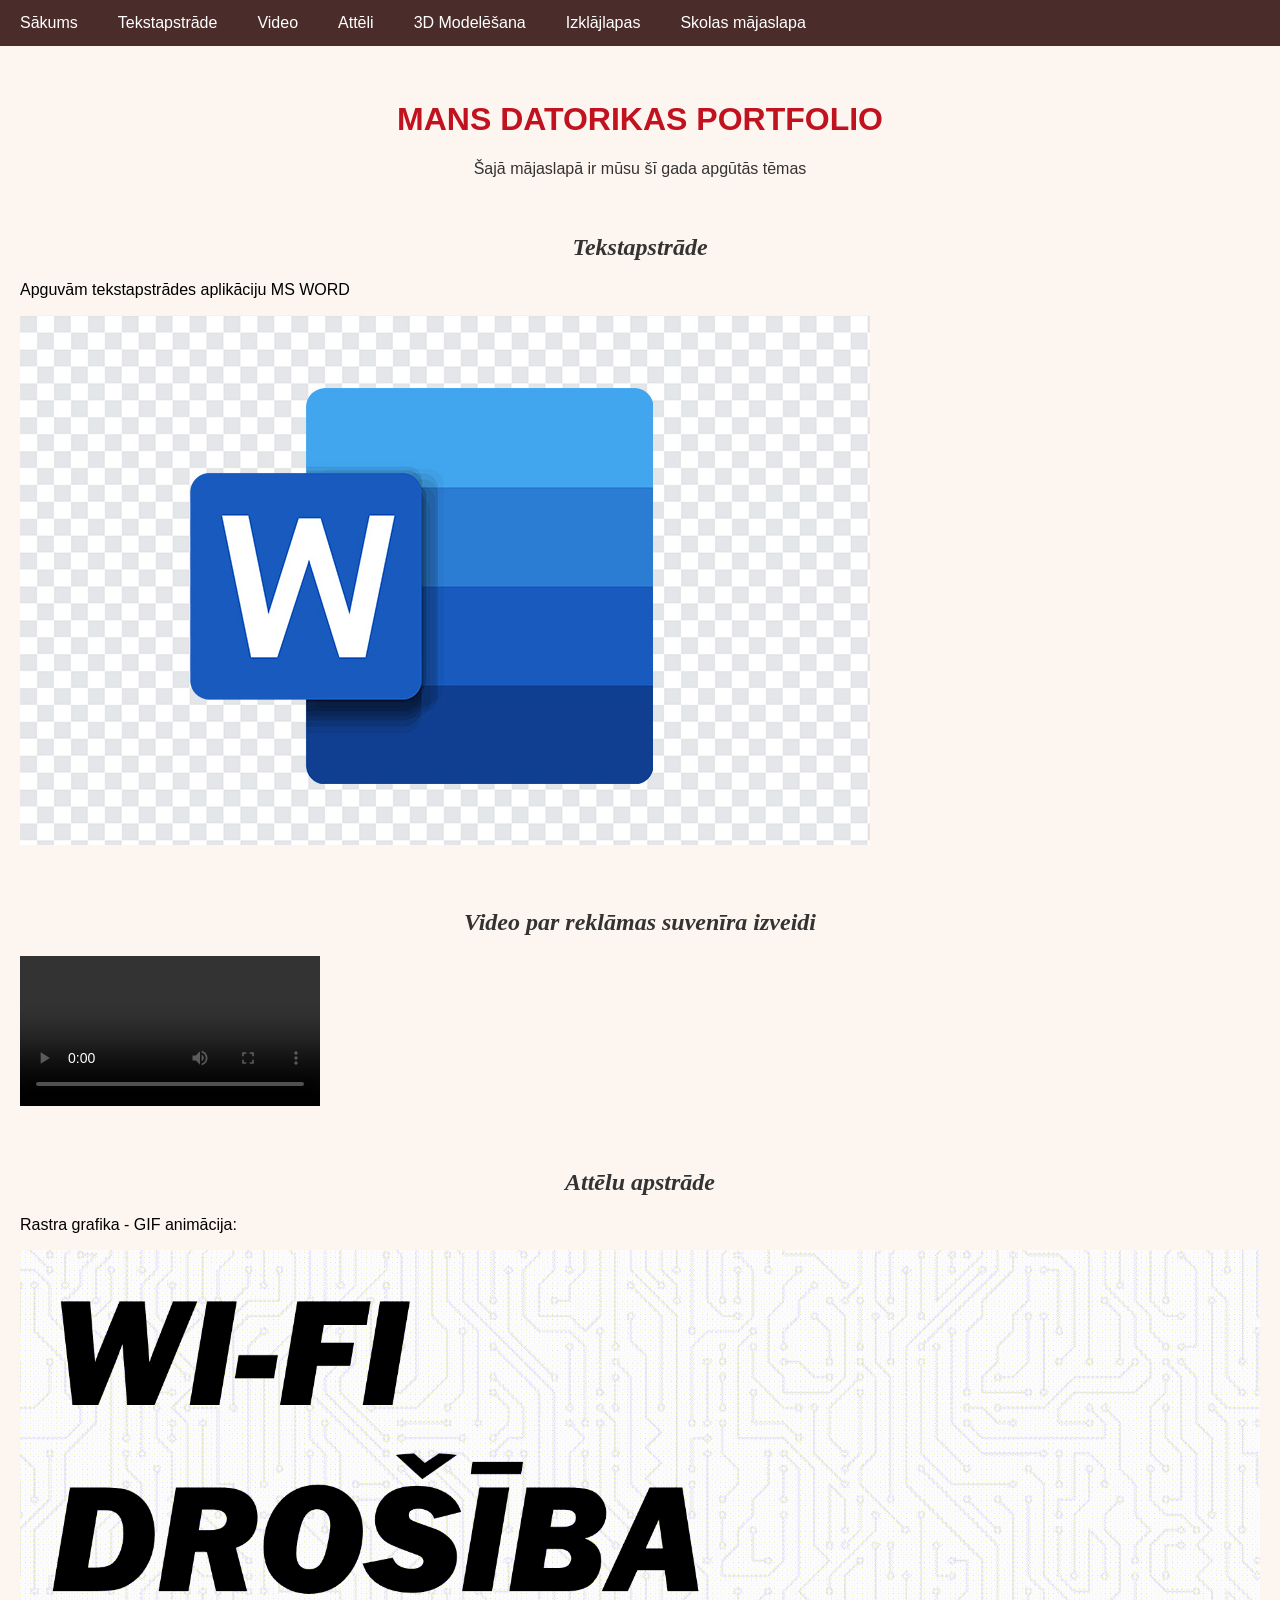
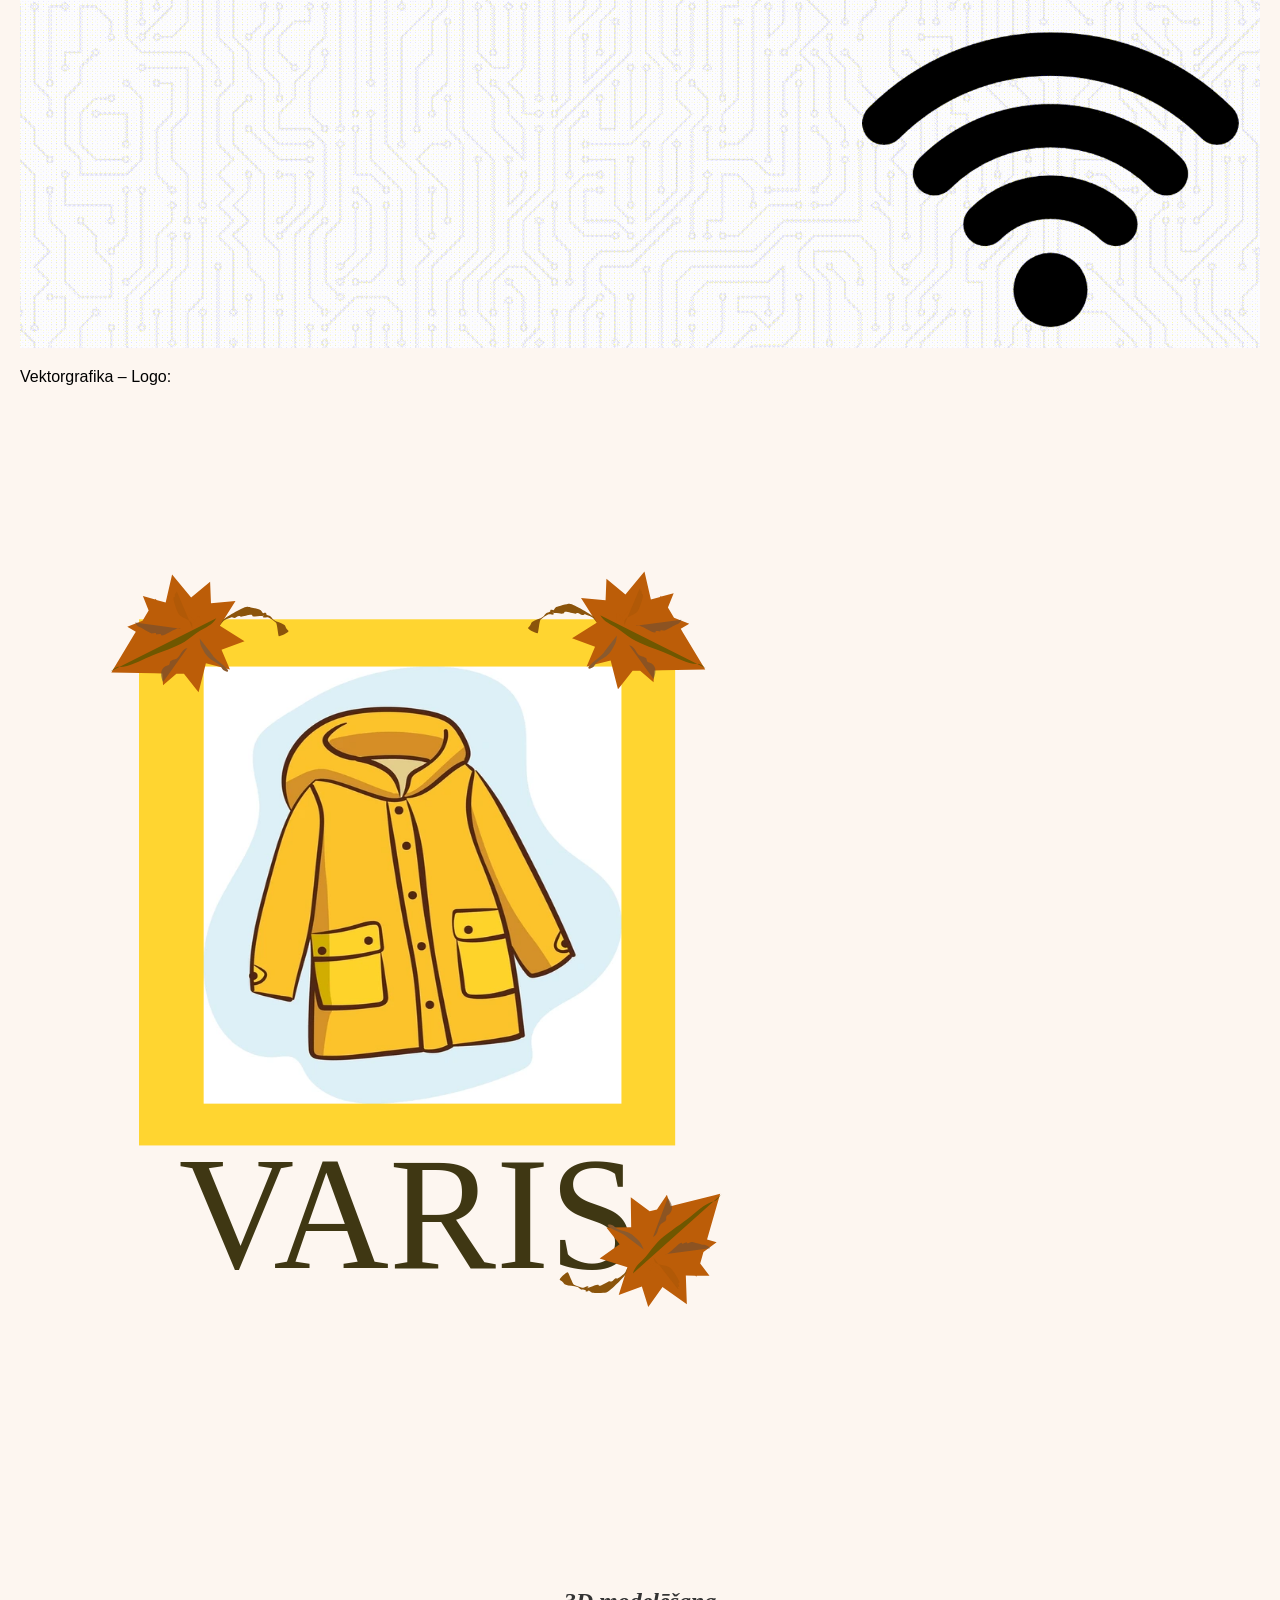
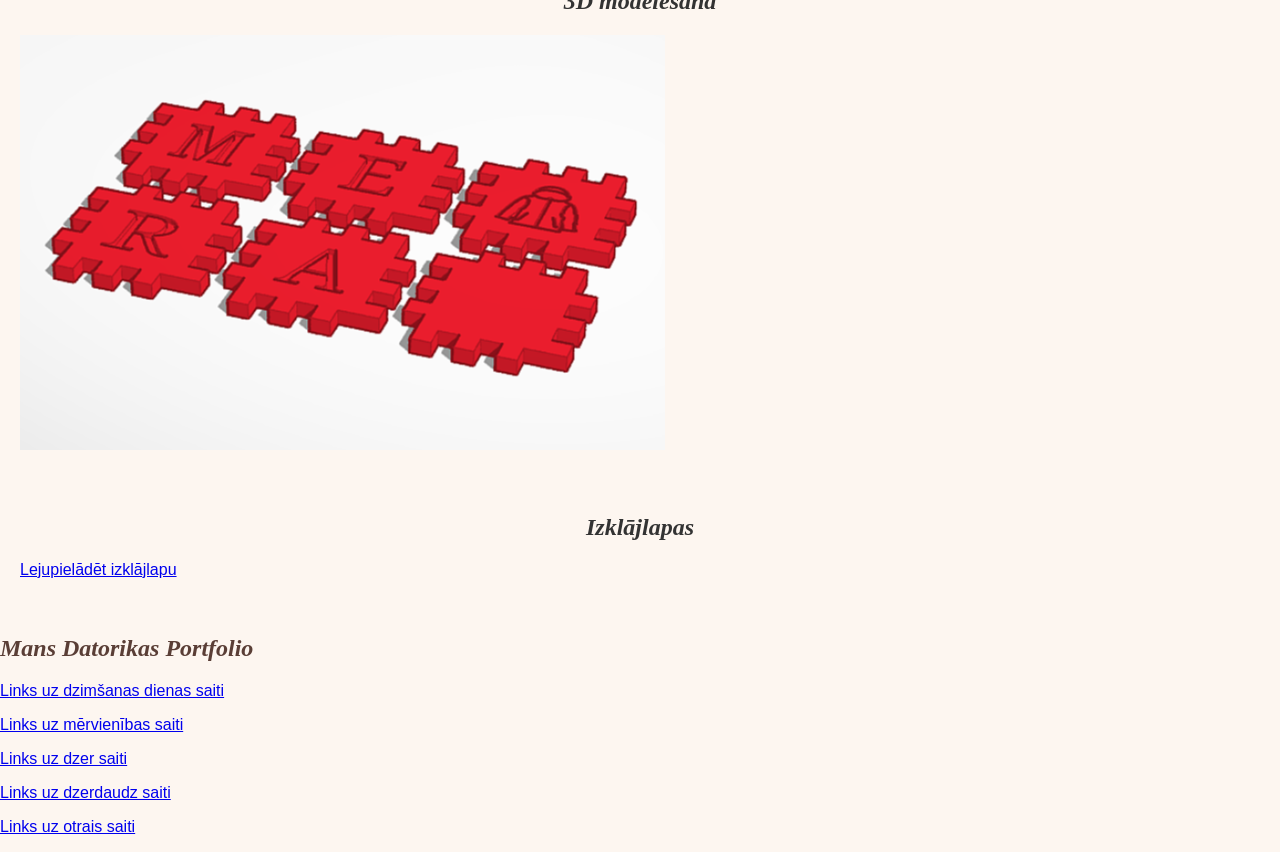
==== commit 69fa3f59: "Fix link text for 'otrais' in footer" ====
--- a/index.html
+++ b/index.html
@@ -71,7 +71,7 @@
         <p><a href="mervienibas.html">Links uz mērvienības saiti</a></p>
          <p><a href="dzer.html">Links uz dzer saiti</a></p>
           <p><a href="dzerdaudz.html">Links uz dzerdaudz saiti</a></p>
-         <p><a href="otrais.html">Links uz dzerdaudz saiti</a></p>
+         <p><a href="otrais.html">Links uz otrais saiti</a></p>
     </footer>
     
 </body>
